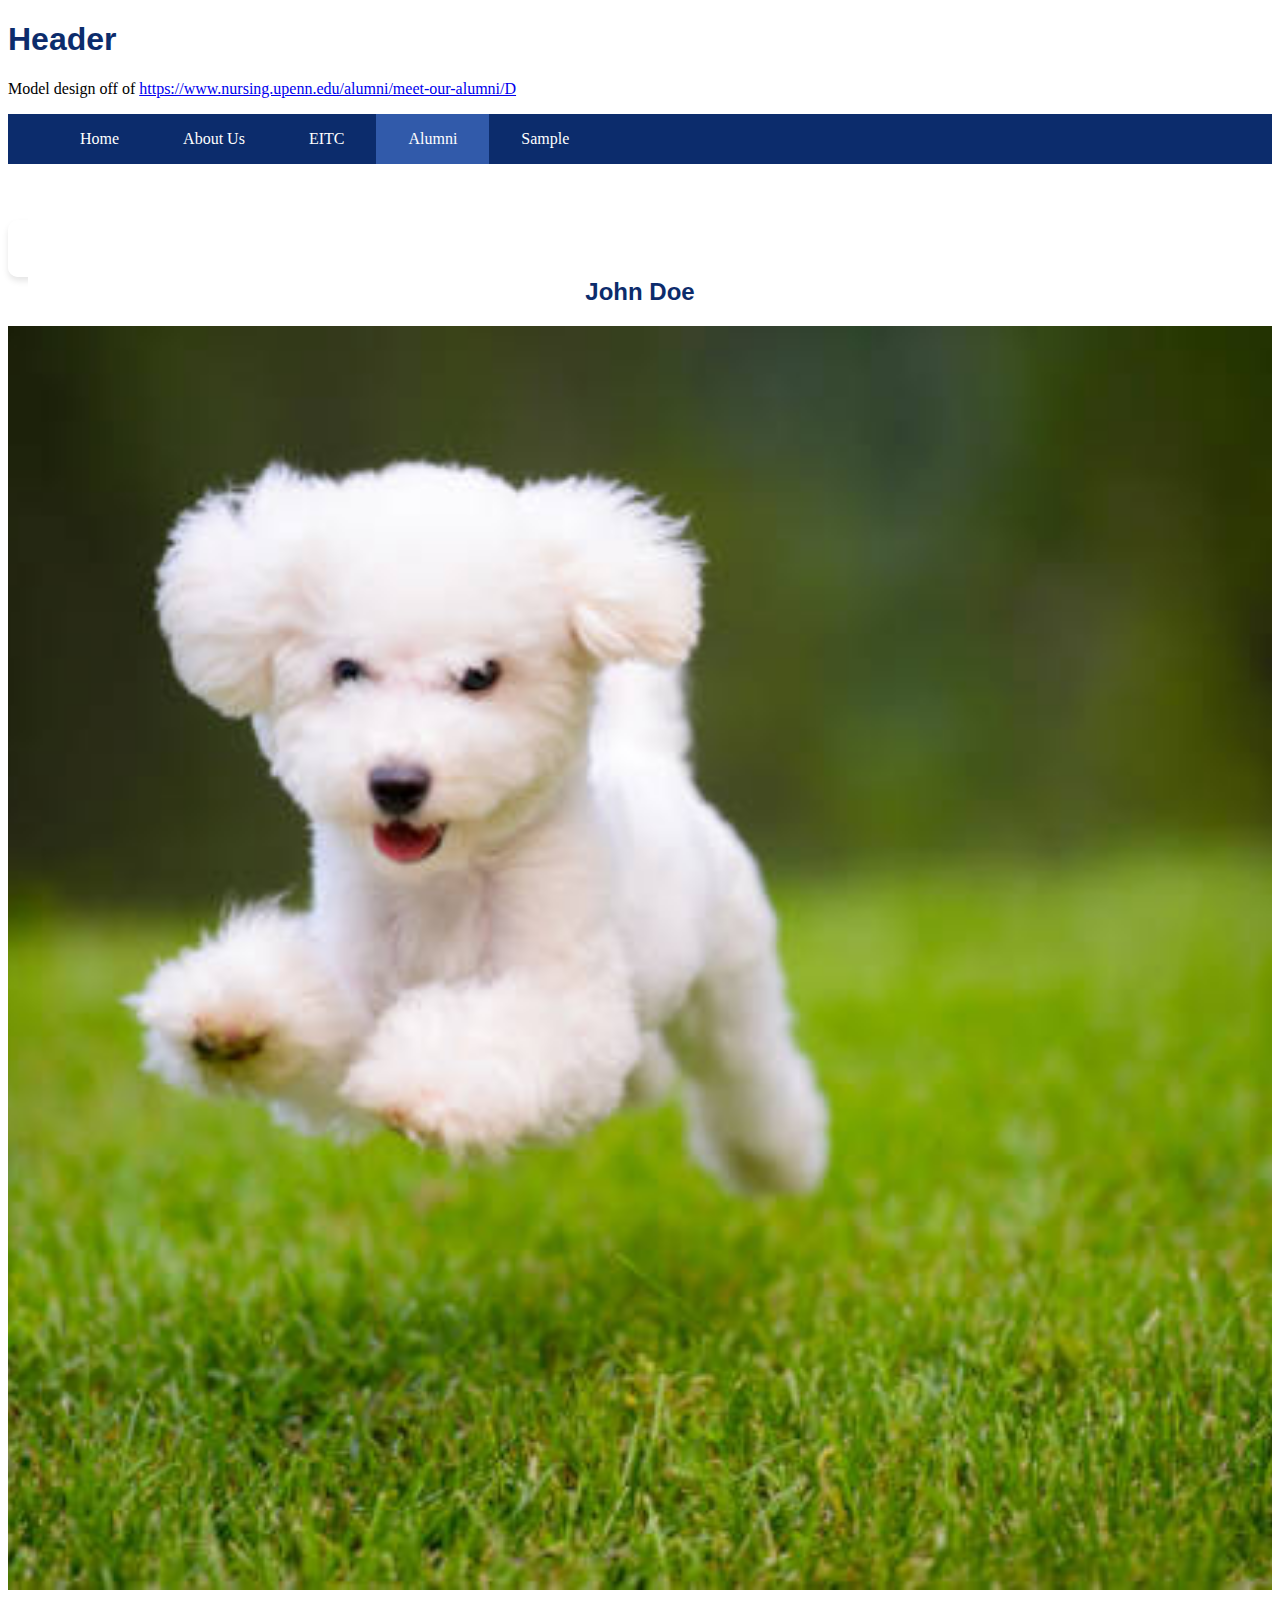
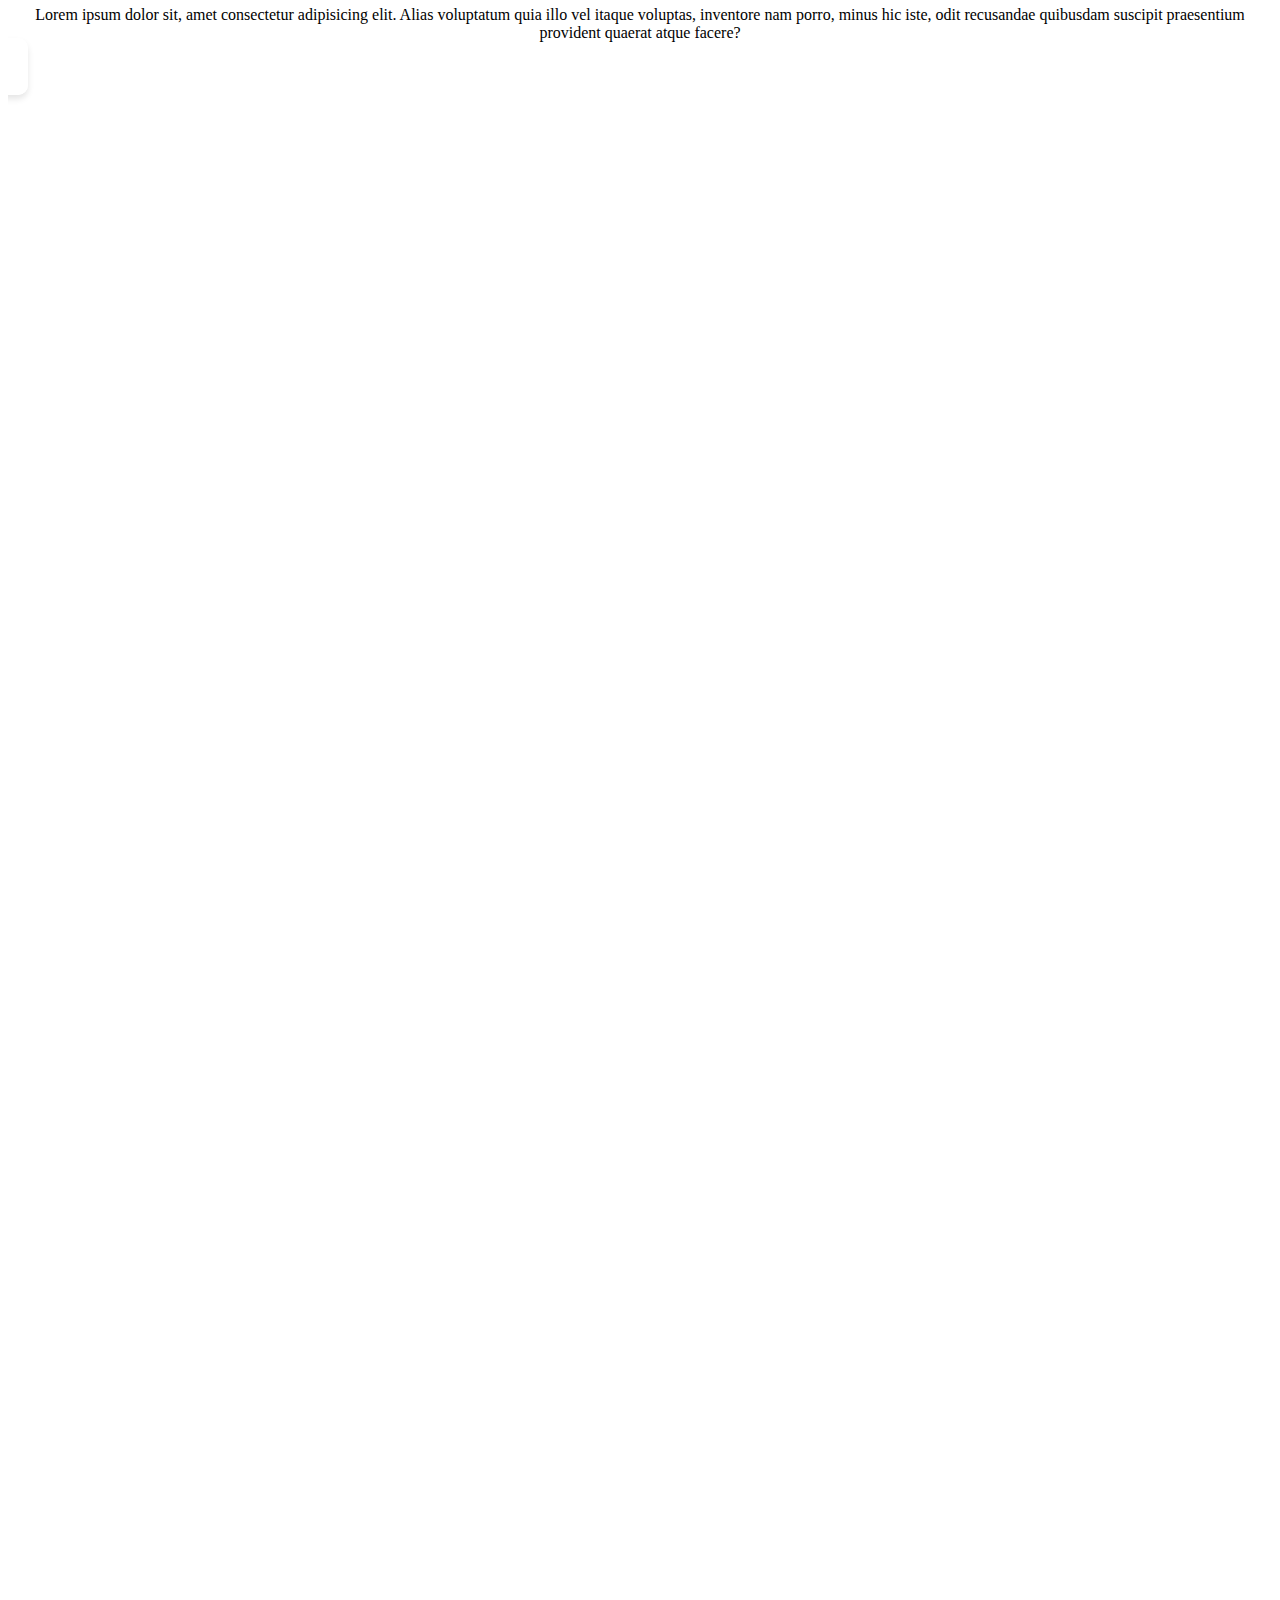
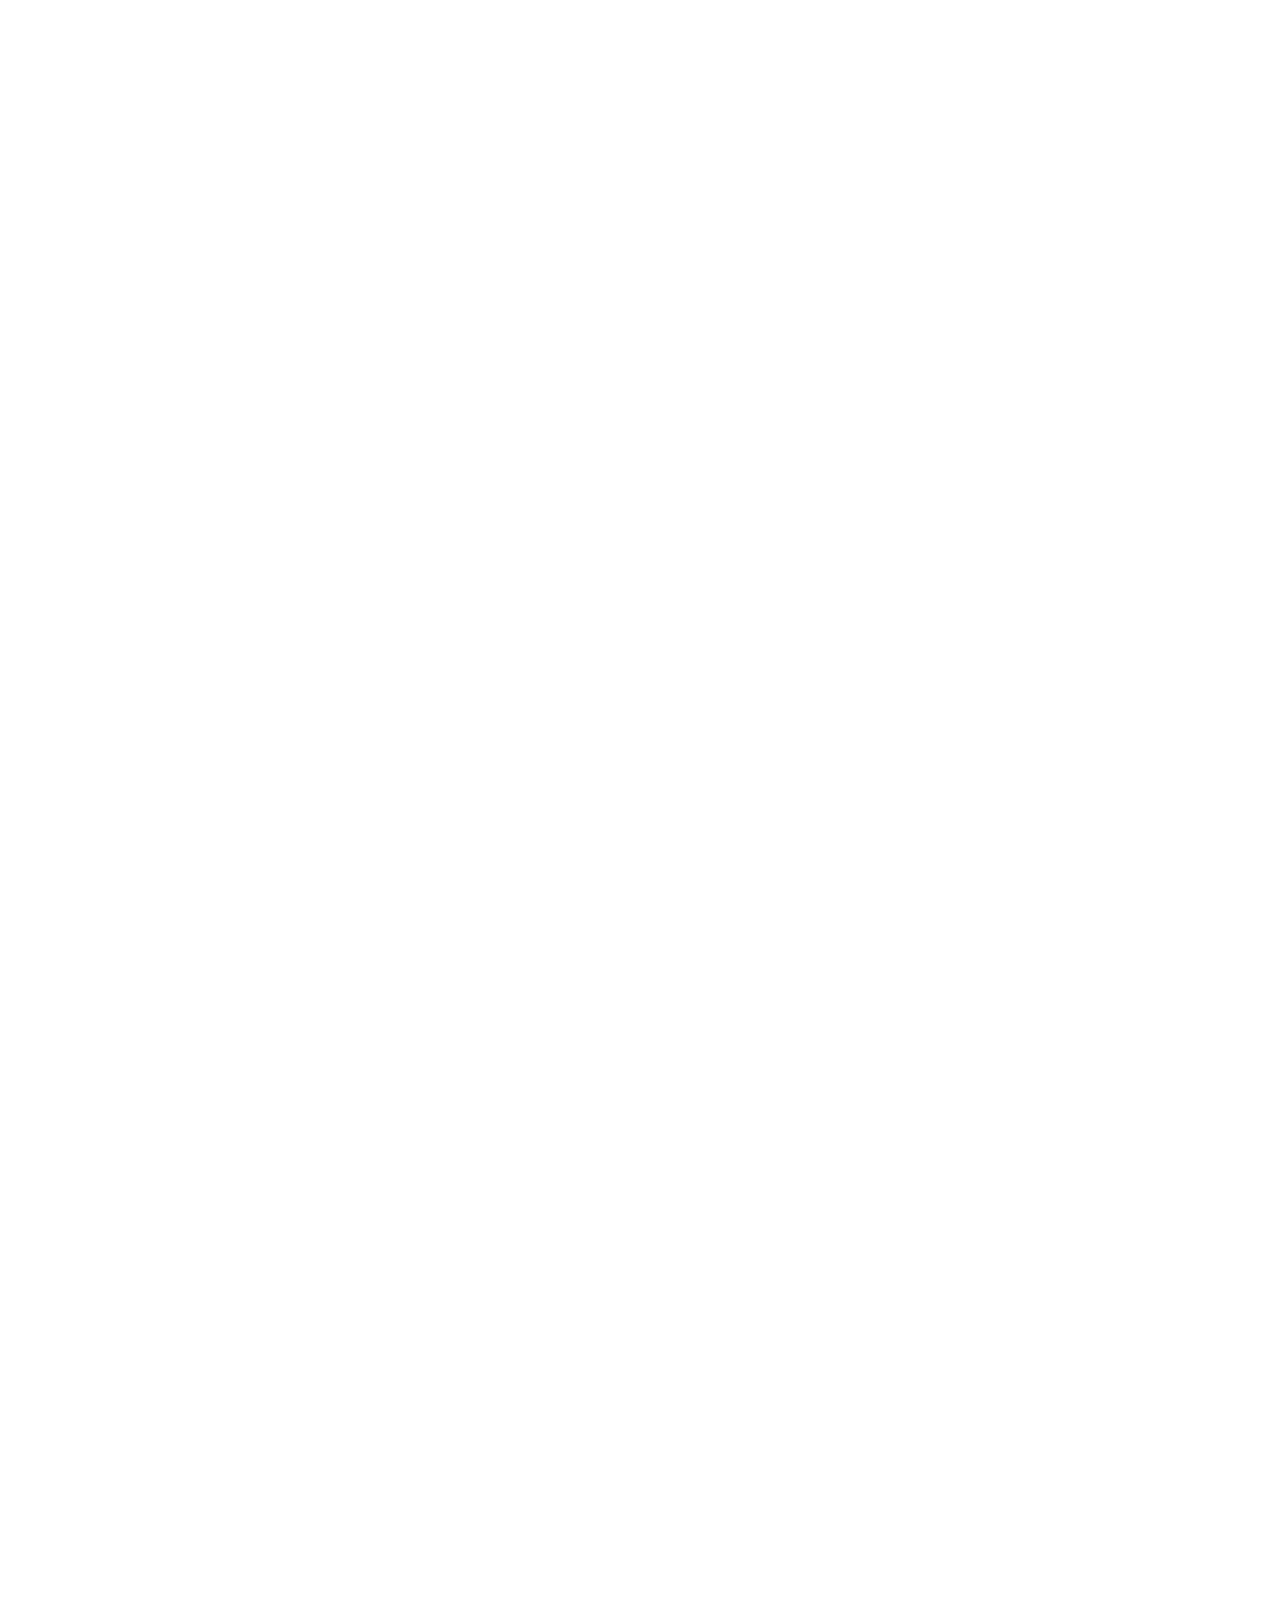
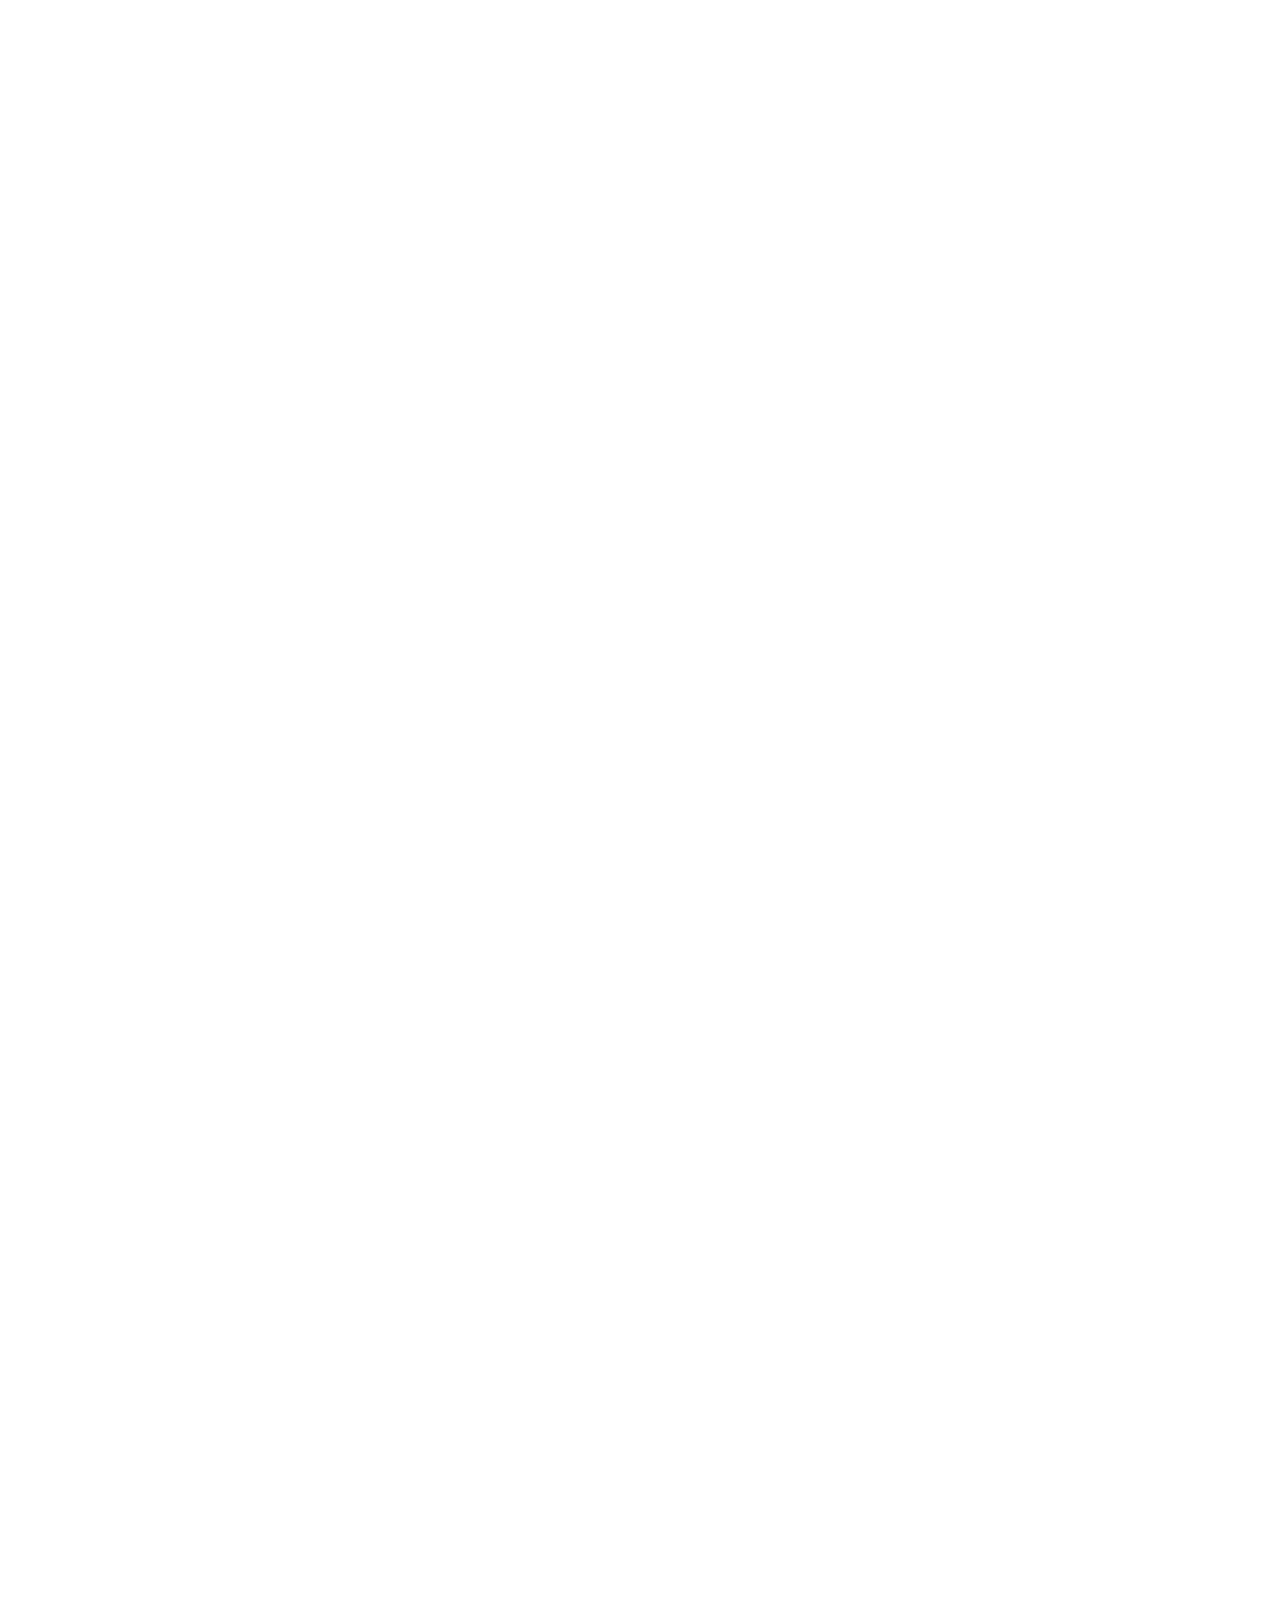
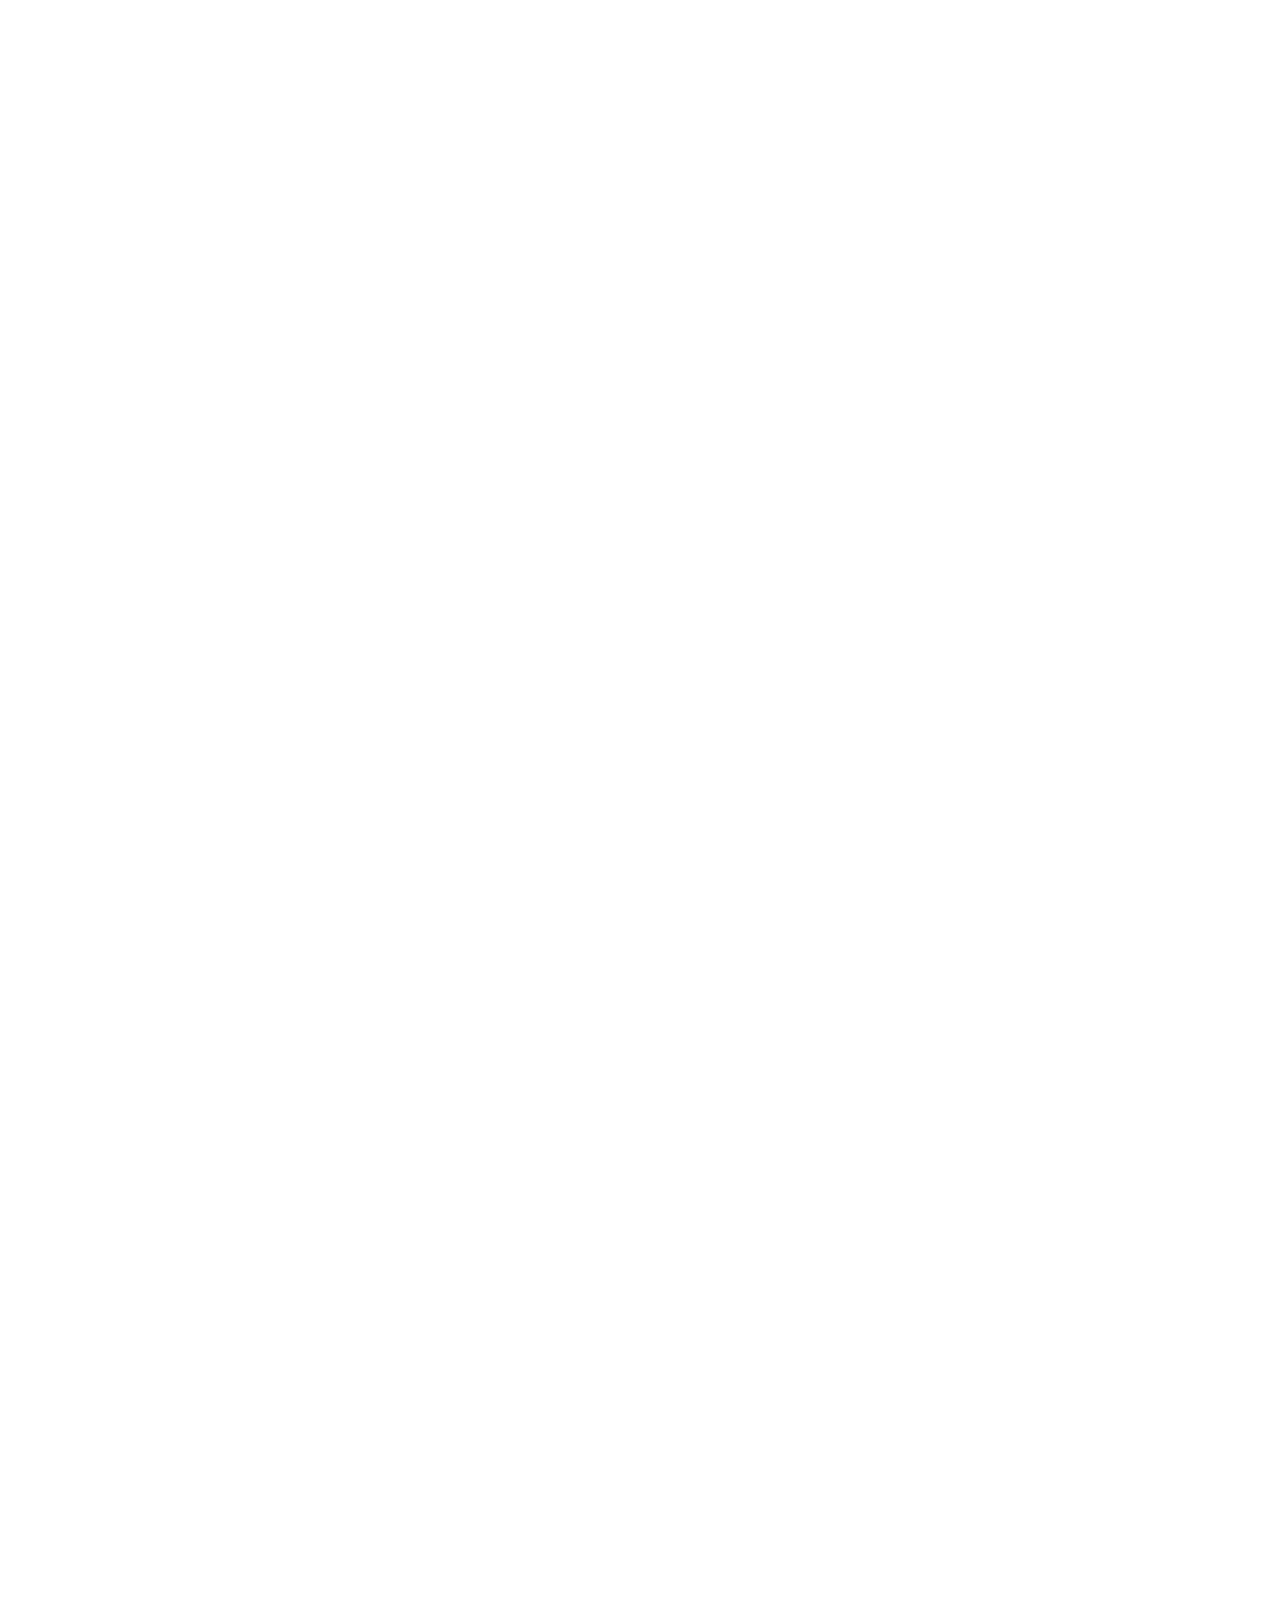
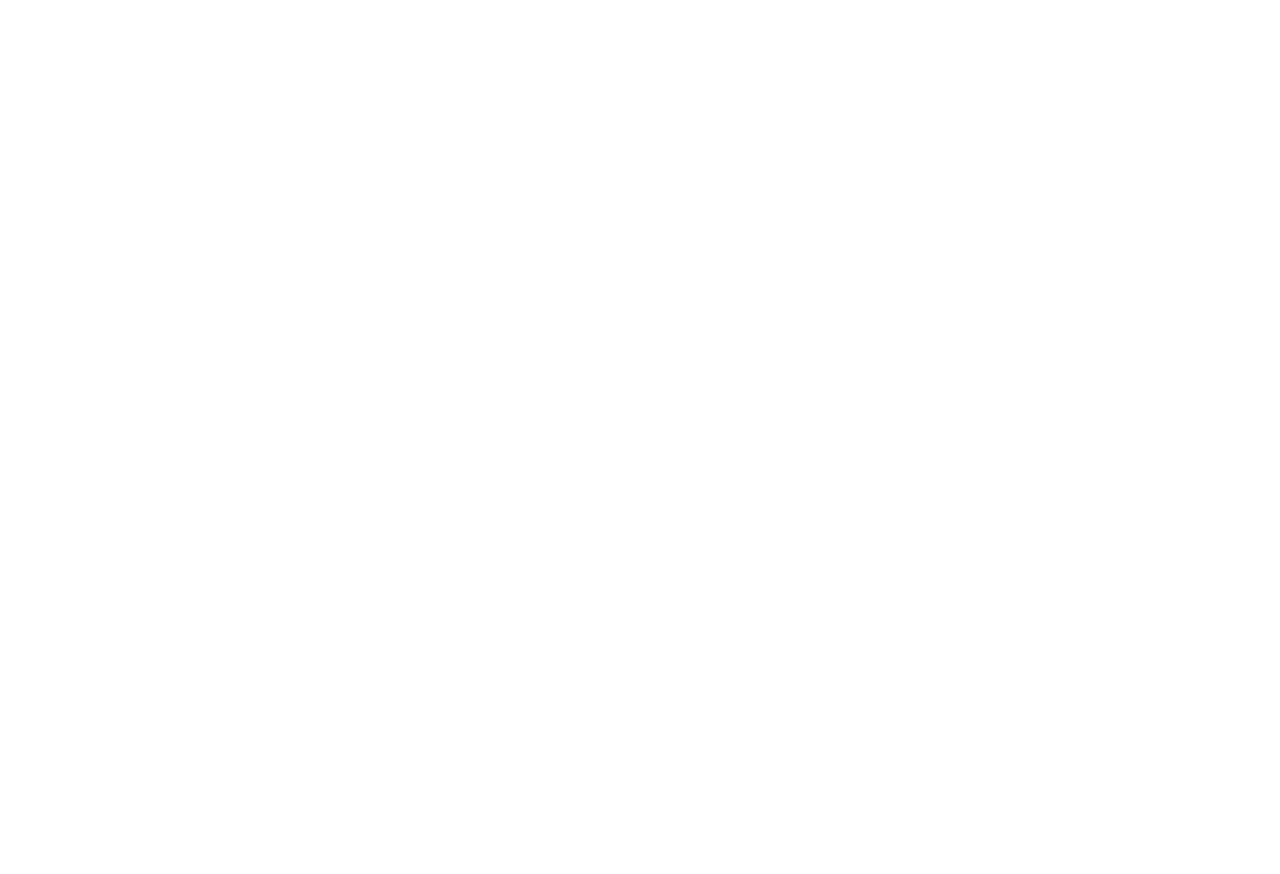
==== alumni.html @ 0e53ec4b "added alumni page" ====
<!DOCTYPE html>
<html lang="en">

<head>
    <meta charset="UTF-8">
    <meta name="viewport" content="width=device-width, initial-scale=1.0">
    <!-- stylesheets -->
    <link rel="stylesheet" href="https://cdn.jsdelivr.net/npm/bootstrap@4.1.3/dist/css/bootstrap.min.css"
        integrity="sha384-MCw98/SFnGE8fJT3GXwEOngsV7Zt27NXFoaoApmYm81iuXoPkFOJwJ8ERdknLPMO" crossorigin="anonymous">
    <link rel="stylesheet" href="css/background.css">
    <link rel="stylesheet" href="css/animations.css">
    <link rel="stylesheet" href="css/typography.css">
    <link rel="stylesheet" href="css/content-box.css">
    <link rel="stylesheet" href="css/navbar.css">
    <link rel="stylesheet" href="css/img.css">
    <!-- scripts -->
    <script src="https://code.jquery.com/jquery-3.3.1.slim.min.js"
        integrity="sha384-q8i/X+965DzO0rT7abK41JStQIAqVgRVzpbzo5smXKp4YfRvH+8abtTE1Pi6jizo"
        crossorigin="anonymous"></script>
    <script src="https://cdn.jsdelivr.net/npm/popper.js@1.14.3/dist/umd/popper.min.js"
        integrity="sha384-ZMP7rVo3mIykV+2+9J3UJ46jBk0WLaUAdn689aCwoqbBJiSnjAK/l8WvCWPIPm49"
        crossorigin="anonymous"></script>
    <script src="https://cdn.jsdelivr.net/npm/bootstrap@4.1.3/dist/js/bootstrap.min.js"
        integrity="sha384-ChfqqxuZUCnJSK3+MXmPNIyE6ZbWh2IMqE241rYiqJxyMiZ6OW/JmZQ5stwEULTy"
        crossorigin="anonymous"></script>
    <script>
        document.addEventListener("DOMContentLoaded", function () {
            // Select all elements with the .content-box class
            const boxes = document.querySelectorAll("content-box");


            function checkScroll() {
                boxes.forEach(box => {
                    // Get the position of the box relative to the viewport
                    const boxTop = box.getBoundingClientRect().top;
                    const boxVisible = window.innerHeight - 100; // Trigger when 100px from bottom of viewport

                    if (boxTop < boxVisible) {
                        box.classList.add("show");  // Add the 'show' class to trigger the animation
                    }
                });
            }

            window.addEventListener("scroll", checkScroll);
            checkScroll();  // Run the function on page load in case elements are already in view
        });
    </script>
    <title>Alumni</title>
</head>

<body>
    <div class="container-fluid text-center py-5">
        <div class="container">
            <h1>Header</h1>
            <p>Model design off of <a
                href="https://www.nursing.upenn.edu/alumni/meet-our-alumni/">https://www.nursing.upenn.edu/alumni/meet-our-alumni/D</a>
        </p>
        </div>
    </div>
    <div class="container-fluid text-center bg blue">
        <div class="container txt white">
            <ul>
                <li><a href="index.html">Home</a></li>
                <li><a href="#">About Us</a></li>
                <li><a href="#">EITC</a></li>
                <li><a class="active" href="#">Alumni</a></li>
                <li><a href="sample-info-page.html">Sample</a></li>
            </ul>
        </div>
    </div>
    <div class="bg black">
        <div class="bg white container">
            <div class="seperator"></div>
            <div class="row">
                <div class="col-md-4">
                    <div class="d-flex justify-content-center">
                        <content-box class="md hidden">
                            <h2>John Doe</h2>
                            <img src="dogsample.jpg" class="square rounded" alt="John Doe" style="width: 100%;">
                            <p>Lorem ipsum dolor sit, amet consectetur adipisicing elit. Alias voluptatum quia illo vel
                                itaque voluptas, inventore nam porro, minus hic iste, odit recusandae quibusdam suscipit
                                praesentium provident quaerat atque facere?</p>
                        </content-box>
                    </div>
                </div>
                <div class="col-md-4">
                    <div class="d-flex justify-content-center">
                        <content-box class="md hidden">
                            <h2>John Doe</h2>
                            <img src="pandasample.jpg" class="square rounded" alt="John Doe" style="width: 100%;">
                            <p>Lorem ipsum dolor sit, amet consectetur adipisicing elit. Alias voluptatum quia illo vel
                                itaque voluptas, inventore nam porro, minus hic iste, odit recusandae quibusdam suscipit
                                praesentium provident quaerat atque facere?</p>
                        </content-box>
                    </div>
                </div>
                <div class="col-md-4">
                    <div class="d-flex justify-content-center">
                        <content-box class="md hidden">
                            <h2>John Doe</h2>
                            <img src="monkeysample.jfif" class="square rounded" alt="John Doe" style="width: 100%;">
                            <p>Lorem ipsum dolor sit, amet consectetur adipisicing elit. Alias voluptatum quia illo vel
                                itaque voluptas, inventore nam porro, minus hic iste, odit recusandae quibusdam suscipit
                                praesentium provident quaerat atque facere?</p>
                        </content-box>
                    </div>
                </div>
            </div>
            <div class="row">
                <div class="col-md-4">
                    <div class="d-flex justify-content-center">
                        <content-box class="md hidden">
                            <h2>John Doe</h2>
                            <img src="dogsample.jpg" class="square rounded" alt="John Doe" style="width: 100%;">
                            <p>Lorem ipsum dolor sit, amet consectetur adipisicing elit. Alias voluptatum quia illo vel
                                itaque voluptas, inventore nam porro, minus hic iste, odit recusandae quibusdam suscipit
                                praesentium provident quaerat atque facere?</p>
                        </content-box>
                    </div>
                </div>
                <div class="col-md-4">
                    <div class="d-flex justify-content-center">
                        <content-box class="md hidden">
                            <h2>John Doe</h2>
                            <img src="pandasample.jpg" class="square rounded" alt="John Doe" style="width: 100%;">
                            <p>Lorem ipsum dolor sit, amet consectetur adipisicing elit. Alias voluptatum quia illo vel
                                itaque voluptas, inventore nam porro, minus hic iste, odit recusandae quibusdam suscipit
                                praesentium provident quaerat atque facere?</p>
                        </content-box>
                    </div>
                </div>
                <div class="col-md-4">
                    <div class="d-flex justify-content-center">
                        <content-box class="md hidden">
                            <h2>John Doe</h2>
                            <img src="monkeysample.jfif" class="square rounded" alt="John Doe" style="width: 100%;">
                            <p>Lorem ipsum dolor sit, amet consectetur adipisicing elit. Alias voluptatum quia illo vel
                                itaque voluptas, inventore nam porro, minus hic iste, odit recusandae quibusdam suscipit
                                praesentium provident quaerat atque facere?</p>
                        </content-box>
                    </div>
                </div>
            </div>
        </div>

    </div>
</body>

</html>
---- css/background.css ----
.background {
    background: url('../bgsample.jpeg') no-repeat center center/cover;
    height: 100vh;
    position: relative;
    z-index: -1;
}

.bg {
    background-color: transparent;
}

.bg.white {
    background-color: white;
}

.bg.black {
    background-color: black;
}

.bg.blue {
    background-color:#0c2c6c;
}

.seperator {
    width: 0;
    height: 0;
    border-right: 100vw solid transparent;
    border-bottom: 6vw solid transparent;
}
.seperator-white {
    width: 0;
    height: 0;
    border-right: 100vw solid transparent;
    border-bottom: 13vw solid white;
    margin-top: -13vw;
    z-index: 1;
}
.seperator-black {
    width: 0;
    height: 0;
    border-right: 100vw solid transparent;
    border-bottom: 13vw solid black;
    margin-top: -13vw;
    z-index: 1;
}
---- css/animations.css ----
.hidden {
    opacity: 0;
    transform: translateY(50px);
    transition: opacity 1s ease-out, transform 1s ease-out;
}

.show {
    opacity: 1;
    transform: translateY(0);
}

@keyframes fadeIn {
    0% {
        opacity: 0;
        transform: translateY(50px);
    }
    100% {
        opacity: 1;
        transform: translateY(0);
    }
}

.fadeIn {
    /* Animation */
    opacity: 0; /* Start hidden */
    animation: fadeIn 1.5s ease-out forwards;
}
---- css/typography.css ----
h1 {
    font-family: Impact, Haettenschweiler, 'Arial Narrow Bold', sans-serif;
    color: #0c2c6c;
}

h2 {
    font-family: Impact, Haettenschweiler, 'Arial Narrow Bold', sans-serif;
    color: #0c2c6c;
}

p {
    font-family: Cambria, Cochin, Georgia, Times, 'Times New Roman', serif
}

.txt {
    color: black;
}

.txt.white {
    color: white;
}
---- css/content-box.css ----
content-box {
    background: rgba(255, 255, 255, .95);
    padding: 20px;
    border-radius: 10px;
    text-align: center;
    box-shadow: 0 4px 6px rgba(0, 0, 0, 0.1);
    max-width: 600px;
    margin-bottom: 20px;
    z-index: 5;
}

content-box.sm {
    max-width: 400px;
}

content-box.md {
    max-width: 600px;
}

content-box.lg {
    max-width: 800px;
}

content-box.max {
   max-width: 100vw;
}

.content-box {
    background: rgba(255, 255, 255, 0.8);
    padding: 20px;
    border-radius: 10px;
    text-align: center;
    box-shadow: 0 4px 6px rgba(0, 0, 0, 0.1);
    max-width: 600px;
    margin-bottom: 20px;
}

/* Widths */









.v-center{
    position: relative;
    top: 50%;
    transform: translateY(-50%);
}

/* Center Positioned Box */
.center-box {
    position: absolute;
    top: 50%;
    left: 50%;
    transform: translateY(-50%) translateX(-50%); 
}

/* Center Left Positioned Box */
.center-left-box {
    position: absolute;
    top: 50%;
    left: 20px;
    transform: translateY(-50%); /* Centers vertically */
}

/* Center Right Positioned Box */
.center-right-box {
    position: absolute;
    top: 50%;
    right: 20px;
    transform: translateY(-50%);
}

/* Top Right Positioned Box */
.top-right-box {
    position: absolute;
    top: 20px; /* Adjust as needed */
    right: 20px; /* Adjust as needed */
}

/* Top Left Positioned Box */
.top-left-box {
    position: absolute;
    top: 20px;
    left: 20px;
}

.top-center-box {
    position: absolute;
    top: 20px;
    left: 50%;
    transform: translateX(-50%); 
}

/* Bottom Right Positioned Box */
.bottom-right-box {
    position: absolute;
    bottom: 20px;
    right: 20px;
}

/* Bottom Left Positioned Box */
.bottom-left-box {
    position: absolute;
    bottom: 20px;
    left: 20px;
}

.bottom-center-box {
    position: absolute;
    bottom: 20px;
    left: 50%;
    transform: translateX(-50%); 
}
---- css/navbar.css ----
ul {
    list-style-type: none;
    overflow: hidden;
    background-color: #0c2c6c;
    margin: 0;
  }
  
  li {
    float: left;
  }
  
  li a {
    display: block;
    color: white;
    text-align: center;
    padding: 1em 2em;
    text-decoration: none;
  }
  
  li a:hover:not(.active) {
    animation: fadeColor .3s forwards;
    animation-timing-function: ease-in;
    text-decoration: none;
    color: white;
  }

  li a.active:hover {
    text-decoration: none;
    color: white;
}

  @keyframes fadeColor {
    0% {
        color: white;
        background-color: #0c2c6c;
    }
    100% {
        color: #fad653;
        background-color: #143881;
    }
}
  
  .active {
    background-color: #315aaa

    ;
  }
---- css/img.css ----
img.square {
    width: 100%;
    aspect-ratio: 1 / 1;
    object-fit: cover;
    overflow: hidden;
    display: block;
    margin: 0 auto;
}
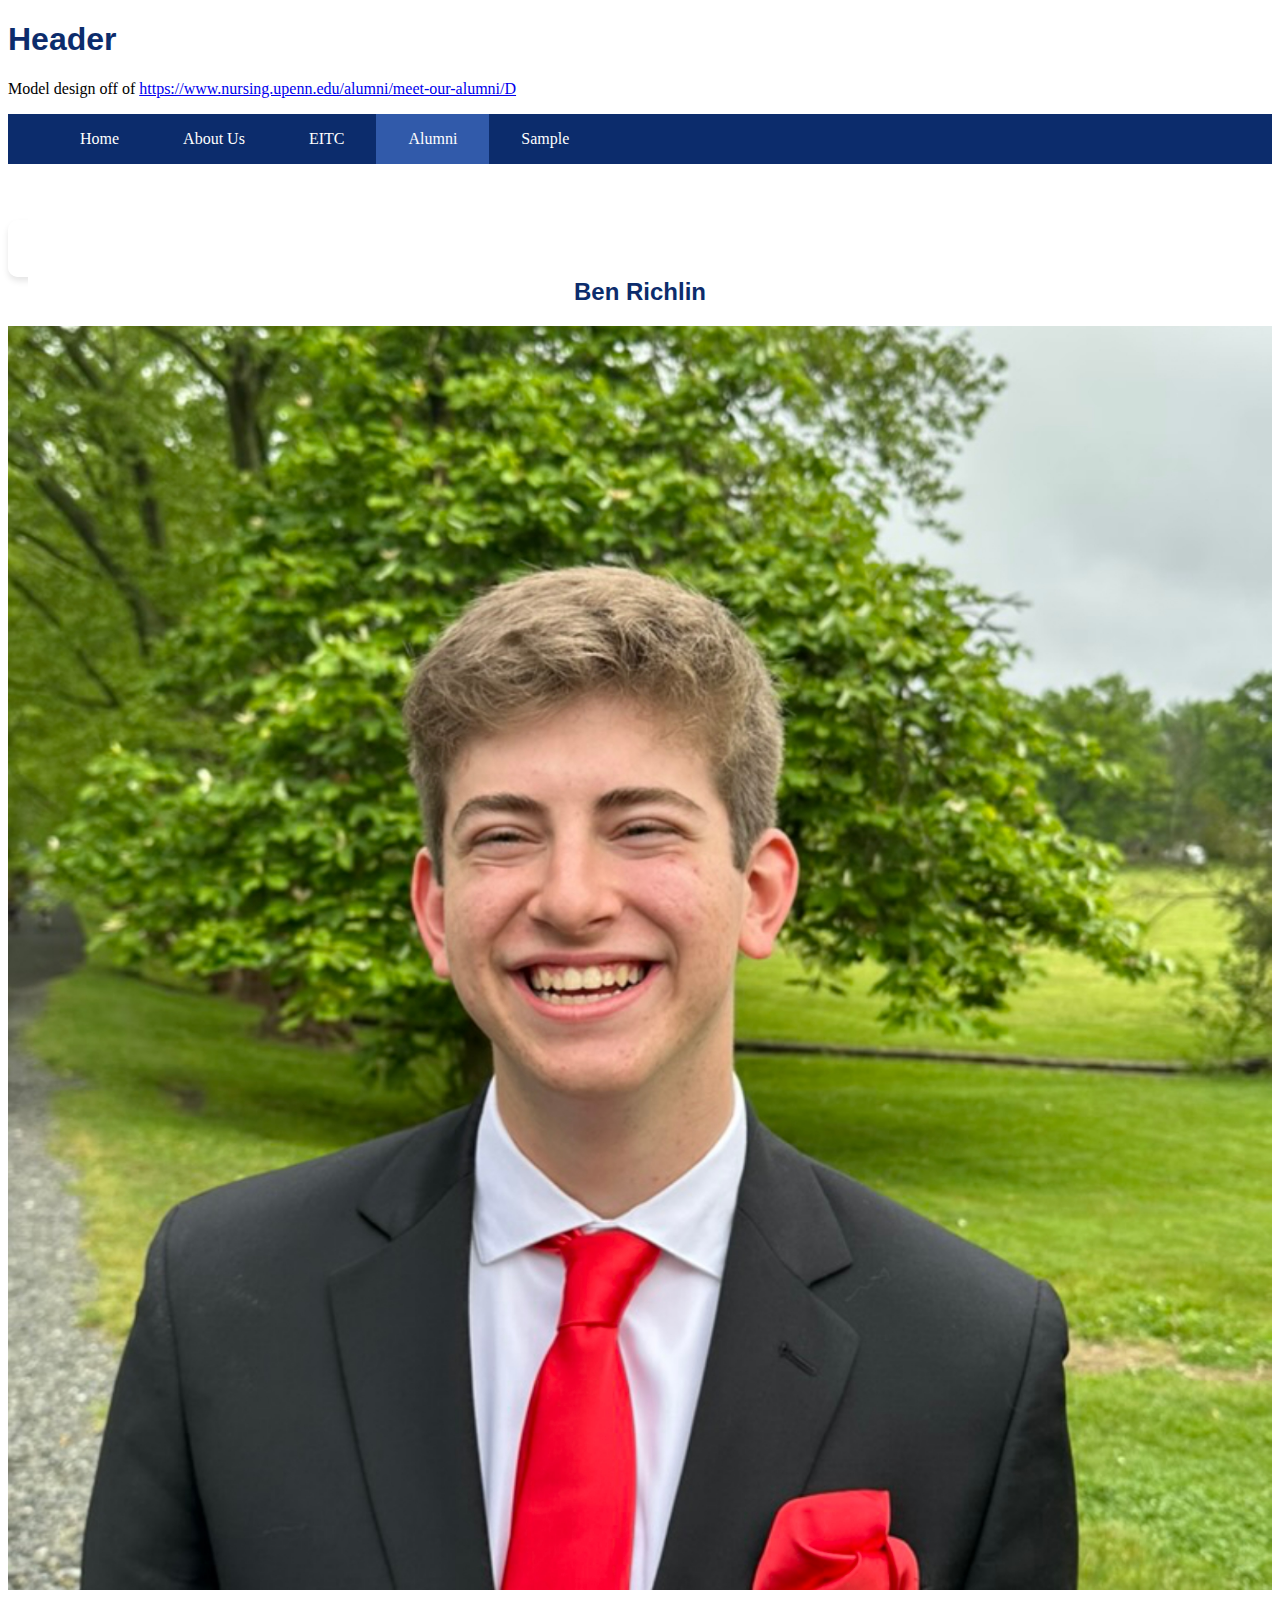
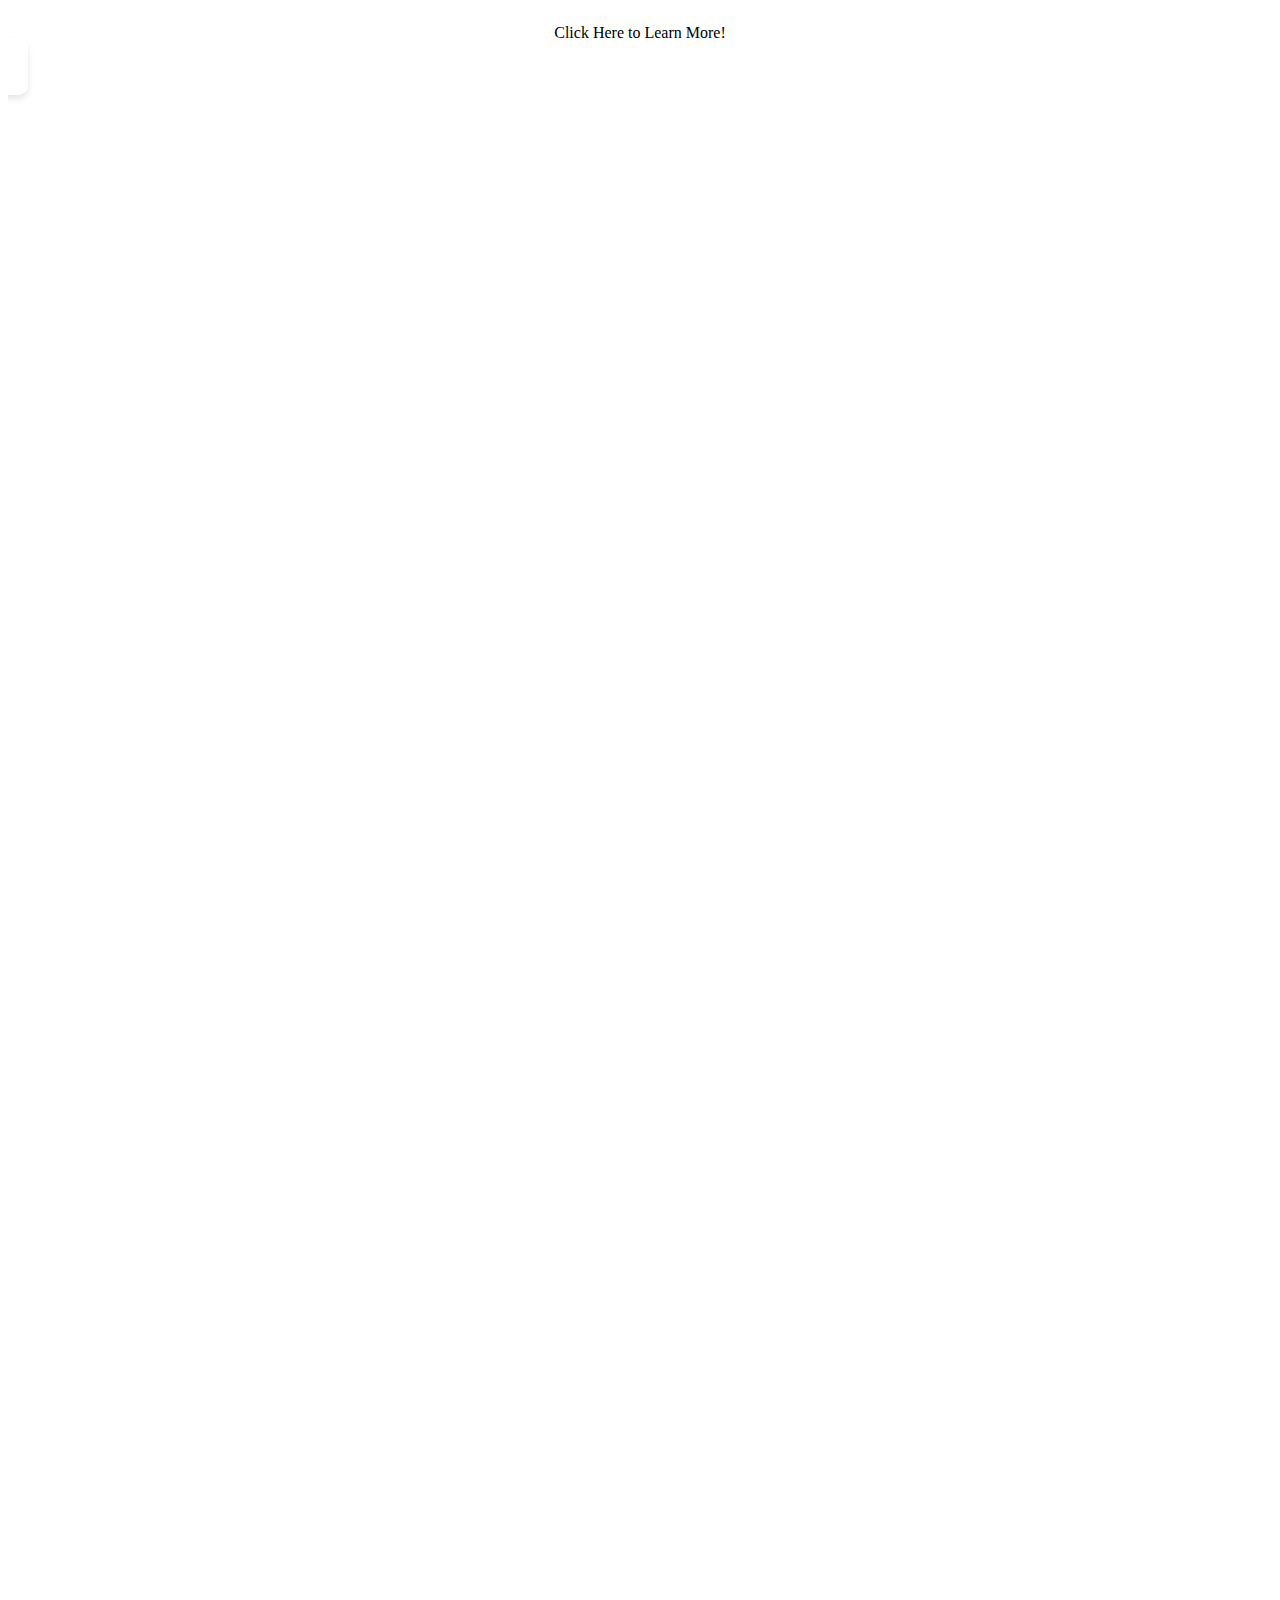
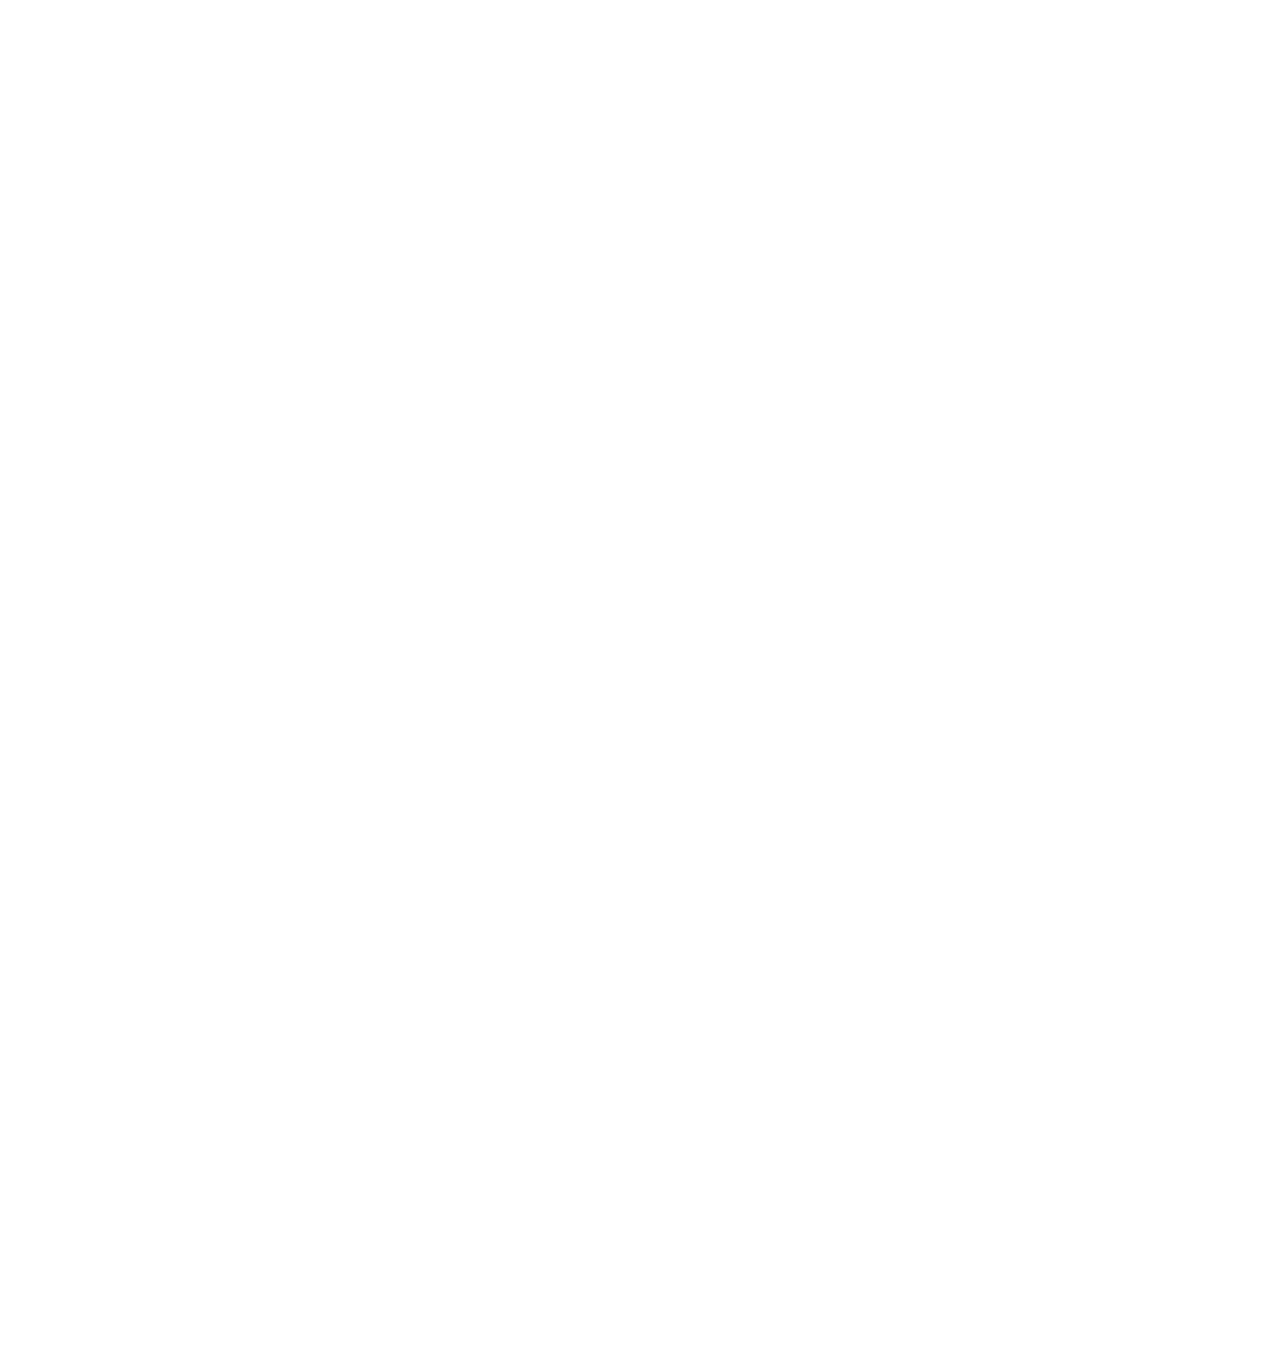
==== commit c3041840: "added alumni" ====
--- a/alumni.html
+++ b/alumni.html
@@ -53,8 +53,8 @@
         <div class="container">
             <h1>Header</h1>
             <p>Model design off of <a
-                href="https://www.nursing.upenn.edu/alumni/meet-our-alumni/">https://www.nursing.upenn.edu/alumni/meet-our-alumni/D</a>
-        </p>
+                    href="https://www.nursing.upenn.edu/alumni/meet-our-alumni/">https://www.nursing.upenn.edu/alumni/meet-our-alumni/D</a>
+            </p>
         </div>
     </div>
     <div class="container-fluid text-center bg blue">
@@ -71,7 +71,50 @@
     <div class="bg black">
         <div class="bg white container">
             <div class="seperator"></div>
+            <!-- First Row of Alumni -->
             <div class="row">
+                <div class="col-md-4">
+                    <a href="ben-richlin.html" class="blueGone">
+                        <div class="d-flex justify-content-center">
+                            <content-box class="md hidden">
+                                <h2>Ben Richlin</h2>
+                                <img src="images/alumni/Ben Richlin.jpg" class="square rounded" alt="Ben Richlin"
+                                    style="width: 100%;">
+                                <br>
+                                <p>Click Here to Learn More!</p>
+                            </content-box>
+                        </div>
+                    </a>
+                </div>
+                <div class="col-md-4">
+                    <a href="diya-thomas.html" class="blueGone">
+                        <div class="d-flex justify-content-center">
+                            <content-box class="md hidden">
+                                <h2>Diya Thomas</h2>
+                                <img src="images/alumni/Diya Thomas.jpg" class="square rounded" alt="Diya Thomas"
+                                    style="width: 100%;">
+                                <br>
+                                <p>Click Here to Learn More!?</p>
+                            </content-box>
+                        </div>
+                    </a>
+                </div>
+                <div class="col-md-4">
+                    <a href="kristina-holmen.html" class="blueGone">
+                        <div class="d-flex justify-content-center">
+                            <content-box class="md hidden">
+                                <h2>Kristina Holmen</h2>
+                                <img src="images/alumni/Kristina Holmen.jpg" class="square rounded" alt="Kristina Holmen"
+                                    style="width: 100%;">
+                                <br>
+                                <p>Click Here to Learn More!?</p>
+                            </content-box>
+                        </div>
+                    </a>
+                </div>
+            </div>
+            <!-- Second Row of Alumni -->
+            <!-- <div class="row">
                 <div class="col-md-4">
                     <div class="d-flex justify-content-center">
                         <content-box class="md hidden">
@@ -105,42 +148,7 @@
                         </content-box>
                     </div>
                 </div>
-            </div>
-            <div class="row">
-                <div class="col-md-4">
-                    <div class="d-flex justify-content-center">
-                        <content-box class="md hidden">
-                            <h2>John Doe</h2>
-                            <img src="dogsample.jpg" class="square rounded" alt="John Doe" style="width: 100%;">
-                            <p>Lorem ipsum dolor sit, amet consectetur adipisicing elit. Alias voluptatum quia illo vel
-                                itaque voluptas, inventore nam porro, minus hic iste, odit recusandae quibusdam suscipit
-                                praesentium provident quaerat atque facere?</p>
-                        </content-box>
-                    </div>
-                </div>
-                <div class="col-md-4">
-                    <div class="d-flex justify-content-center">
-                        <content-box class="md hidden">
-                            <h2>John Doe</h2>
-                            <img src="pandasample.jpg" class="square rounded" alt="John Doe" style="width: 100%;">
-                            <p>Lorem ipsum dolor sit, amet consectetur adipisicing elit. Alias voluptatum quia illo vel
-                                itaque voluptas, inventore nam porro, minus hic iste, odit recusandae quibusdam suscipit
-                                praesentium provident quaerat atque facere?</p>
-                        </content-box>
-                    </div>
-                </div>
-                <div class="col-md-4">
-                    <div class="d-flex justify-content-center">
-                        <content-box class="md hidden">
-                            <h2>John Doe</h2>
-                            <img src="monkeysample.jfif" class="square rounded" alt="John Doe" style="width: 100%;">
-                            <p>Lorem ipsum dolor sit, amet consectetur adipisicing elit. Alias voluptatum quia illo vel
-                                itaque voluptas, inventore nam porro, minus hic iste, odit recusandae quibusdam suscipit
-                                praesentium provident quaerat atque facere?</p>
-                        </content-box>
-                    </div>
-                </div>
-            </div>
+            </div>-->
         </div>
 
     </div>
--- a/css/typography.css
+++ b/css/typography.css
@@ -18,4 +18,10 @@
 
 .txt.white {
     color: white;
+}
+
+.blueGone,
+.blueGone:hover {
+    text-decoration: none;
+    color: black;
 }